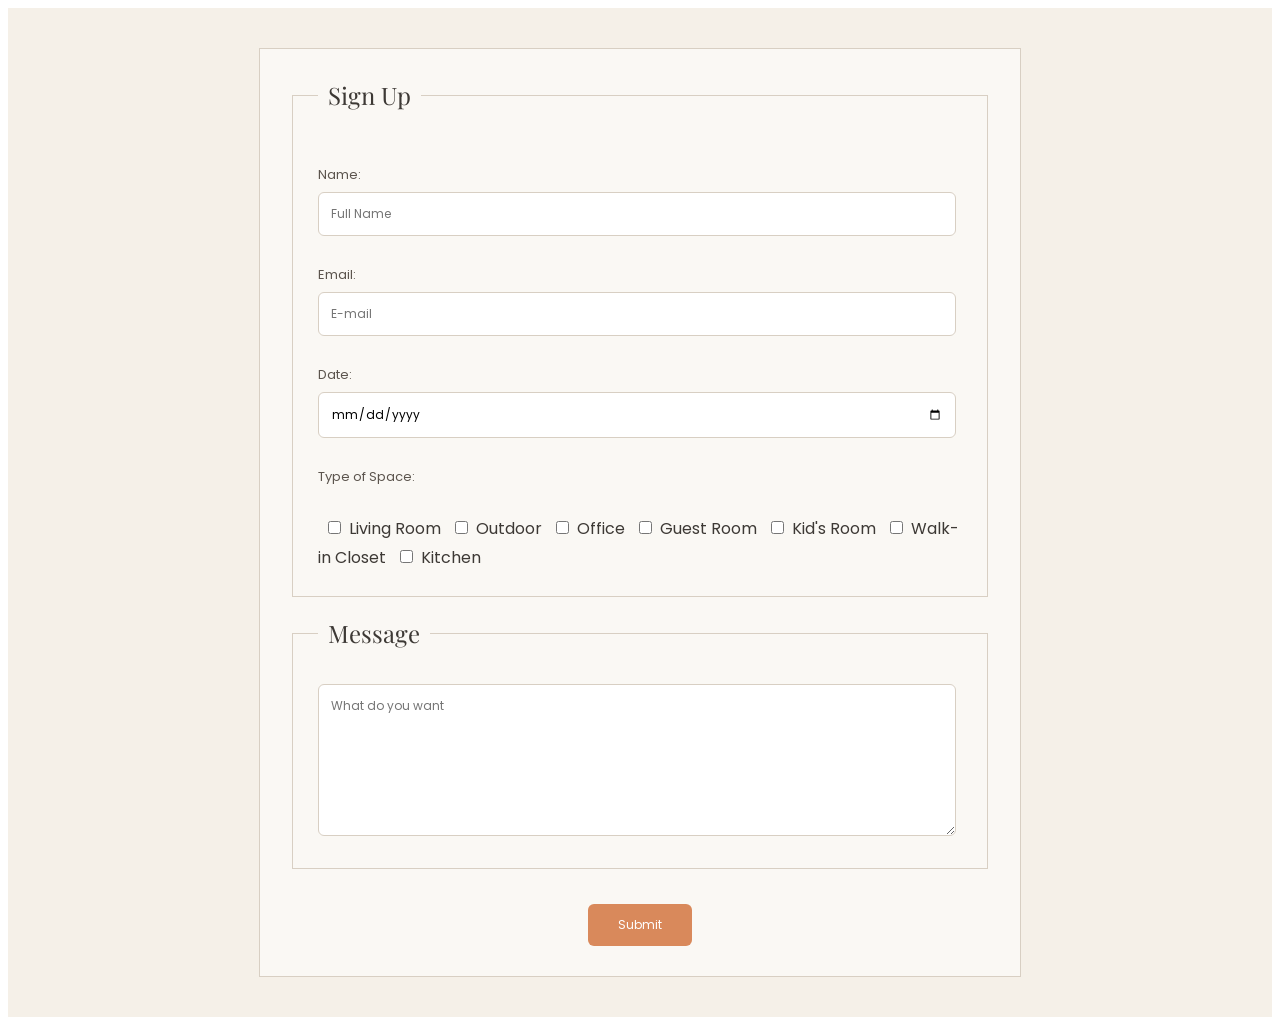
==== form.html @ 8cd54d10 "save" ====
<!DOCTYPE html>
<html lang="en">
<head>
    <meta charset="UTF-8">
    <meta name="viewport" content="width=device-width, initial-scale=1.0">
    <title> Book Designer</title>
    <link rel="stylesheet" href="sheet.css">
</head>
<body>
    <form action="mailto:chinazaekperechukwu47@gmail.com" method="post">
        <fieldset class="sign3">
      <fieldset class="sign">
        <legend >Sign Up</legend><br> 
        <label for="Text"> Name:</label>
        <input type="text" id="Text" name="name" placeholder="Full Name" required class="text"/><br />
        <br />
        <label for="Email"> Email: </label>
        <input type="email" id="Email" name="email" placeholder="E-mail" required class="mail"/><br />
        <br />
        <label for="date"> Date: </label>
        <input type="date" id="date" name="date" required><br> <br>
        <label for="space"> Type of Space: </label><br> <br>
        <input type="checkbox" name="space" value="living-room">
        Living Room
        <input type="checkbox" name="space" value="outdoor">
        Outdoor
        <input type="checkbox" name="space" value="office">
        Office
        <input type="checkbox" name="space" value="guest-room">
        Guest Room
        <input type="checkbox" name="space" value="kids-room">
        Kid's Room
        <input type="checkbox" name="space" value="walk-in-closet">
        Walk-in Closet
        <input type="checkbox" name="space" value="kitchen">
        Kitchen
      </fieldset>
      <fieldset class="sign2">  
        <legend> Message </legend>
        <label for="message"></label> 
        <textarea id="message" name="message" rows="7" cols="70" placeholder="What do you want"></textarea> <br> 
      </fieldset> <br>
       <button type="submit">Submit</button>
      </fieldset>
        
    </form>
    
</body>
</html>
---- sheet.css ----
@import url('https://fonts.googleapis.com/css2?family=Playfair+Display:wght@400;500;600&family=Poppins:wght@400;500;600&display=swap');

form {
    background-color: #f5f0e8;
    padding: 40px;
    font-family: 'Poppins', sans-serif;
    color: #3d3935;
}

.sign3 {
    max-width: 700px;
    margin: auto;
    border: 1px solid #d8cfc3;
    padding: 30px;
    background-color: #faf8f4;
}

.sign {
    border: 1px solid #d8cfc3;
    padding: 25px;
}

.sign2 {
    border: 1px solid #d8cfc3;
    padding: 25px;
    margin-top: 20px;
}

legend {
    font-family: 'Playfair Display', serif;
    font-size: 24px;
    color: #3d3935;
    padding: 0 10px;
}

label {
    font-size: 13px;
    color: #5c554e;
}

.text,
.mail,
input[type="date"] {
    width: 95%;
    padding: 12px;
    margin-top: 6px;
    border: 1px solid #d8cfc3;
    border-radius: 6px;
    background-color: white;
    font-family: 'Poppins', sans-serif;
    font-size: 12px;
    outline: none;
}

textarea {
    width: 95%;
    padding: 12px;
    margin-top: 10px;
    border: 1px solid #d8cfc3;
    border-radius: 6px;
    resize: vertical;
    font-family: 'Poppins', sans-serif;
    font-size: 12px;
    outline: none;
}

.text:focus,
.mail:focus,
input[type="date"]:focus,
textarea:focus {
    border-color: #d9895b;
}

input[type="checkbox"] {
    accent-color: #d9895b;
    margin: 8px 4px 8px 10px;
}

button {
    display: block;
    margin: 10px auto 0;
    padding: 12px 30px;
    border: none;
    border-radius: 6px;
    background-color: #d9895b;
    color: white;
    font-family: 'Poppins', sans-serif;
    font-size: 12px;
    cursor: pointer;
    transition: 0.3s ease;
}

button:hover {
    background-color: #bd7048;
    transform: translateY(-2px);
}

@media screen and (min-width: 768px) and (max-width: 1024px) {

    form {
        padding: 30px;
    }

    .sign3 {
        max-width: 600px;
        padding: 25px;
    }

    .sign,
    .sign2 {
        padding: 20px;
    }

    legend {
        font-size: 22px;
    }

    label {
        font-size: 13px;
    }

    .text,
    .mail,
    input[type="date"] {
        width: 94%;
        padding: 11px;
    }

    textarea {
        width: 94%;
        padding: 11px;
    }

    button {
        padding: 11px 28px;
    }
}

@media screen and (max-width: 767px) {

    form {
        padding: 15px;
    }

    .sign3 {
        width: auto;
        max-width: 100%;
        padding: 15px;
    }

    .sign,
    .sign2 {
        padding: 15px;
    }

    .sign2 {
        margin-top: 15px;
    }

    legend {
        font-size: 19px;
        padding: 0 6px;
    }

    label {
        font-size: 12px;
    }

    .text,
    .mail,
    input[type="date"] {
        width: 90%;
        padding: 10px;
        font-size: 11px;
    }

    textarea {
        width: 90%;
        padding: 10px;
        font-size: 11px;
    }

    input[type="checkbox"] {
        margin: 7px 3px 7px 5px;
    }

    button {
        padding: 11px 25px;
        font-size: 11px;
    }
}
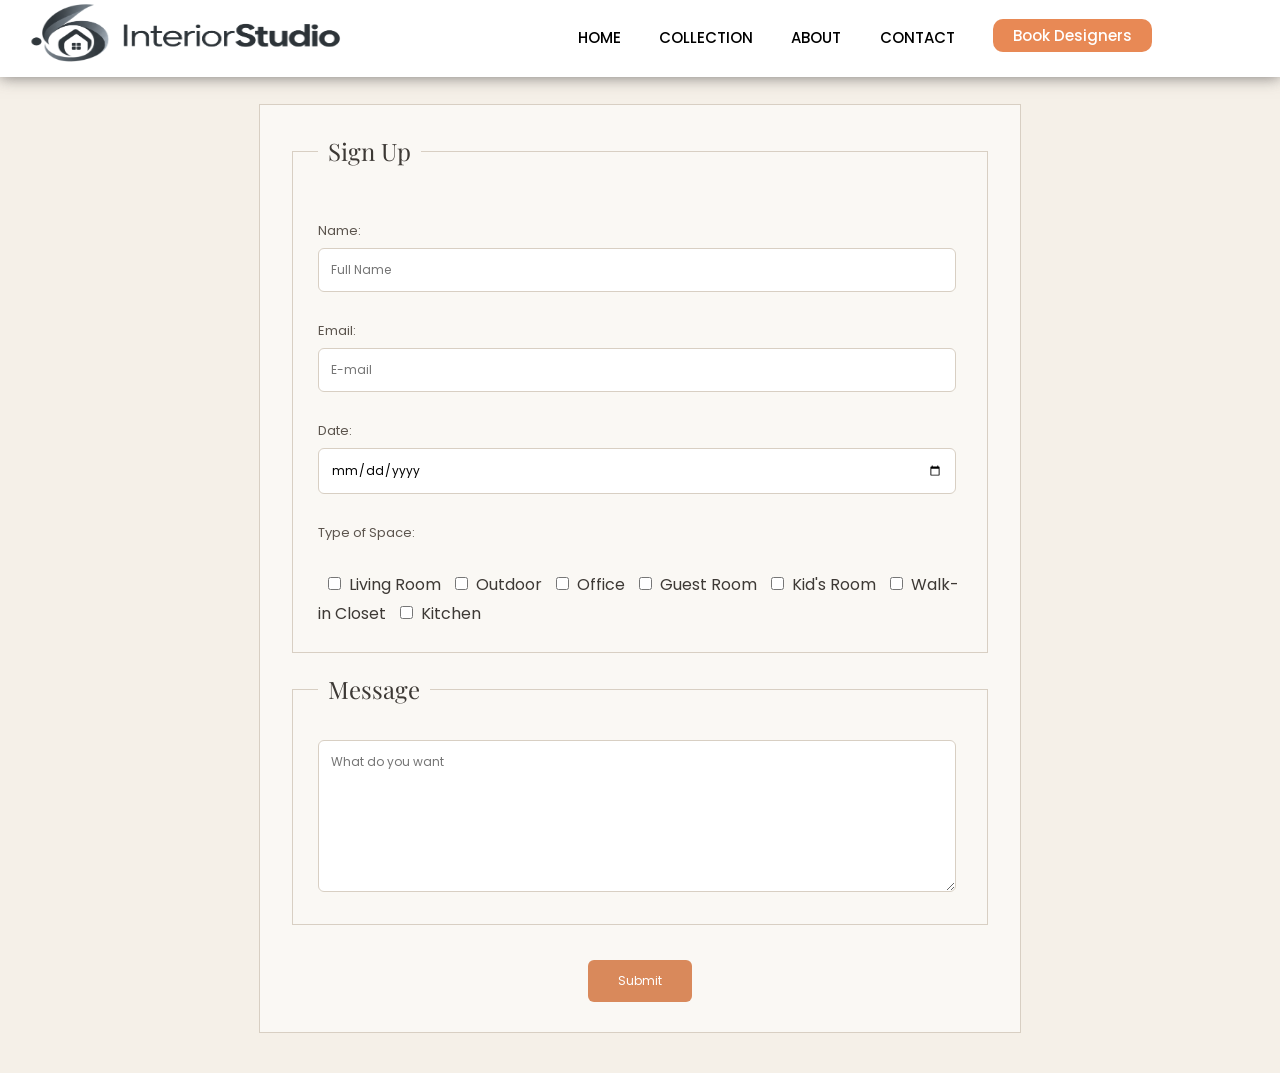
==== commit a02d4c27: "upload" ====
--- a/form.html
+++ b/form.html
@@ -5,8 +5,29 @@
     <meta name="viewport" content="width=device-width, initial-scale=1.0">
     <title> Book Designer</title>
     <link rel="stylesheet" href="sheet.css">
+    <link rel="stylesheet" href="style.css">
 </head>
 <body>
+  <section>
+        <div id="nav">
+           <img src="./images/logo.png" alt="logo"  id="logo">
+
+           <input type="checkbox" id="menu">
+
+           <label for="menu" class="hamburger">
+             <i class='bx bx-menu'></i>
+           </label>
+         <nav>
+            <ul>
+                <a href="./index.html" > HOME </a>
+                <a href="./index.html"> COLLECTION</a>
+                <a href="./index.html" > ABOUT </a>
+                <a href="./inquiry.html"> CONTACT </a>
+                <a href="form.html"  id="book"> Book Designers </a> 
+            </ul>
+         </nav>        
+        </div>        
+    </section>
     <form action="mailto:chinazaekperechukwu47@gmail.com" method="post">
         <fieldset class="sign3">
       <fieldset class="sign">
--- a/sheet.css
+++ b/sheet.css
@@ -13,6 +13,7 @@
     border: 1px solid #d8cfc3;
     padding: 30px;
     background-color: #faf8f4;
+    margin-top: 5vw;
 }
 
 .sign {
@@ -104,6 +105,7 @@
     .sign3 {
         max-width: 600px;
         padding: 25px;
+        margin-top: 5vw;
     }
 
     .sign,
@@ -146,6 +148,7 @@
         width: auto;
         max-width: 100%;
         padding: 15px;
+        margin-top: 25vw;
     }
 
     .sign,
--- a/style.css
+++ b/style.css
@@ -0,0 +1,722 @@
+html{
+    scroll-behavior: smooth;
+}
+body{
+    margin: 0;
+    padding: 0;
+}
+
+#menu {
+    display: none;
+}
+
+.hamburger {
+    display: none;
+}
+
+#nav{
+    background-color: white;
+    display: flex;
+    width: 100vw;
+    height: 6vw;
+    position: fixed;
+    top: 0;
+    left: 0;
+    z-index: 1000;
+    box-shadow: 0px 0px 15px rgba(84, 80, 80, 0.765);
+}
+
+#logo{
+    width: 25vw;
+    height: 5vw;
+    margin-left: 2vw;
+}
+
+nav ul{
+    display: flex;
+    list-style: none;
+    gap: 3vw ;
+    margin-left: 15vw ;
+    margin-top: 2vw;
+}
+
+nav ul a{
+    font-family: poppins;
+    color: black;
+    font-size: 15px;
+    font-weight: 500;
+    text-decoration: none;
+    transform: ease;
+}
+
+nav ul a:active{
+    color:  #E88955 ;
+     
+}
+
+#book{
+    background-color: #E88955;
+    color: white;
+    border: none;
+    border-radius: 10px;
+    padding: 5px 20px;
+    text-decoration: none;
+    display: block;
+    margin-top: -0.5vw;
+    color:white ;
+    cursor: pointer;
+    transition: 0.3s ease;
+}
+
+#book:hover{
+    background-color: #94979c;
+    transform: translateY(-2px);
+}
+
+#body1{
+    background-image: url("./images/first.png");
+    background-repeat: no-repeat;
+    background-position: center;
+    background-size: cover;
+    height: 40vw;
+    justify-content: center;
+    align-content: center;
+    animation:slideLeft 0.8s ease-out forwards ;
+}
+
+#h2{
+    font-family: playfair Display;
+    font-size: 45px;
+    font-weight: 500;
+    margin-left: 2vw;
+    animation: slideLeft 0.8s ease-out 0.2s forwards;
+    
+}
+
+#body1 p{
+    font-family: poppins;
+    font-size: 16px;
+    font-weight: 400;
+    margin-left: 2vw;
+    animation: slideLeft 0.8s ease-out 0.4s forwards;
+}
+
+#body1 a{
+    font-family: poppins;
+    font-size: 18px;
+    font-weight: 500;
+    margin-left: 2vw;
+    background-color: #E88955;
+    color: white;
+    border: none;
+    border-radius: 10px;
+    padding: 10px 10px;
+    text-decoration: none;
+    animation: slideLeft 0.8s ease-out 0.8s forwards;
+    cursor: pointer;
+    transition: 0.3s ease;
+}
+
+#body1 a:hover{
+    background-color: #94979c;
+    transform: translateY(-2px);
+}
+
+@keyframes slideLeft {
+    from {
+        transform: translateX(-80px);
+        opacity: 0;
+    }
+
+    to {
+        transform: translateX(0);
+        opacity: 1;
+    }
+}
+
+#grid{
+    display: flex;
+    gap: 1vw;
+}
+
+#jpg{
+    height: 15vw;
+    width: 30vw;
+    margin-left: 2vw;
+    margin-top: -3vw;
+    background-color: white;
+    box-shadow: 0px 0px 15px rgba(84, 80, 80, 0.765);
+    border-radius: 10px;
+    z-index: 100;
+}
+
+#jpg:hover{
+    transform: translateY(-5px) scale(1.05);
+}
+
+#jpeg{
+    display: flex;
+    font-family: poppins;
+    font-size: 20px;
+    font-weight: bold;
+    
+}
+
+
+#jpeg h4{
+    margin-left: 2vw;
+}
+#png{
+    width: 7vw;
+    height: 7vw;
+    margin-left: 1vw;
+    margin-top: 1vw;
+    
+}
+
+#lorem{
+    margin-left: 9vw;
+    margin-top: -3vw;
+    font-family: poppins;
+}
+
+#but{
+    font-family: poppins;
+    padding: 5px 20px;
+    margin-left: 10vw;
+    background-color: #94979c;
+    border: none;
+    border-radius: 10px;
+    text-decoration: none;
+    color: black;
+    cursor: pointer;
+    transition: 0.3s ease;
+}
+
+#but:hover{
+    background-color: #E88955;
+    transform: translateY(-2px);
+}
+
+#feat{
+    margin-top: 10vw;
+    margin-left: 5vw;
+    font-family: playfair display;
+    font-size: 23px;
+    font-weight: 500;
+}
+
+#red{
+    display: flex;
+    gap: 2.5vw;
+    margin-left: 3vw;
+}
+
+#read{
+    border-radius: 10px;
+    background-color: white;
+    box-shadow: 0px 0px 15px rgba(84, 80, 80, 0.765);
+    width: 21vw ;
+    height: 25vw;
+    margin-top: 1vw;
+}
+
+#read:hover{
+    transform: translateY(-5px) scale(1.1);
+    /* border: 1.5px solid #E88955; */
+}
+
+#read p:first-of-type{
+    font-family: poppins;
+    font-size: 15px;
+    font-weight: bold;
+    margin-top: -0.1vw;
+    text-align: center;
+}
+
+#read p{
+    font-family: poppins;
+    font-size: 15px;
+    font-weight: 400;
+    margin-top: -0.1vw;
+    text-align: center;
+
+}
+
+#elit1{
+    width: 21.1vw;
+    height: 17vw;
+    border-radius: 10px 10px 0px 0px;
+}
+
+#elit{
+    width: 21vw;
+    height: 17vw;
+    border-radius: 10px 10px 0px 0px;
+}
+
+#foot{
+    background-image: url("./images/coffee.png");
+    background-size: cover;
+    background-position: center;
+    background-repeat: no-repeat;
+    height: 45vw;
+    display: flex;
+    margin-top: 10vw ;
+}
+
+img{
+    width: 18vw;
+    border-radius:10px 10px 0px 0px ;
+}
+
+#last{
+    /* border: 2px solid red; */
+    width: 30vw;
+    height: 20vw;
+    margin-left: 4vw;
+    margin-top: 10vw;
+}
+
+#update{
+    font-family: playfair Display;
+    font-size: 25px;
+    font-weight: bold;
+    color: white;
+}
+
+#last p{
+    font-family: poppins;
+    font-size: 16px;
+    font-weight: 600;
+    color: white;
+    line-height: 2vw;
+}
+
+#ty{
+    padding: 10px 25px;
+    background-color: #E88955;
+    border: none;
+    border-radius: 10px;
+    font-family: poppins; 
+    display: inline-block;
+    margin-top: 0.05vw;
+    text-decoration: none;
+    color: black;
+    cursor: pointer;
+    transition: 0.3s ease;
+}
+#ty:active{
+    background-color: #94979c;
+    transform: translateY(-2px);
+}
+
+#alt{
+    background-color: white;
+    border-radius: 10px;
+    height: 33vw;
+    width: 18vw;
+    margin-left: 2vw;
+    margin-top: 5vw;
+    text-align: center;
+    box-shadow: 0px 0px 15px rgba(84, 80, 80, 0.765) ;
+    transition: 0.3s ease;
+    
+}
+
+#alt:hover{
+    transform: translateY(-10px);
+}
+
+#alt p{
+    font-family: poppins;
+    font-size: 13px;
+}
+
+#ton{
+    padding: 5px 25px;
+    background-color: #E88955;
+    border: none;
+    border-radius: 10px;
+    font-family: poppins;
+    text-decoration: none;
+    color: black;
+    cursor: pointer;
+    transition: 0.3s ease;
+}
+
+#ton:hover{
+    background-color: #94979c;
+     transform: translateY(-2px);
+}
+
+#h5{
+    font-family: poppins;
+    font-size: 15px;
+    font-weight: bold;
+    margin-top:  -0.5px;
+}
+
+@media screen and (max-width: 1024px) and (min-width: 768px) {
+
+    #nav {
+        height: 8vw;
+    }
+
+    #logo {
+        width: 28vw;
+        height: 6vw;
+    }
+
+
+    nav ul {
+        gap: 2vw;
+        margin-left: 7vw;
+        margin-top: 2.5vw;
+    }
+
+    nav ul a {
+        font-size: 13px;
+    }
+
+    #book {
+        padding: 5px 15px;
+    }
+
+    #body1 {
+        height: 55vw;
+    }
+
+    #h2 {
+        font-size: 40px;
+    }
+
+    #body1 p {
+        font-size: 14px;
+    }
+
+    #body1 a {
+        font-size: 15px;
+    }
+
+    #grid {
+        gap: 2vw;
+        flex-wrap: wrap;
+        justify-content: center;
+    }
+
+    #jpg {
+        width: 28vw;
+        height: 18vw;
+        margin-left: 0;
+    }
+
+    #png {
+        width: 6vw;
+        height: 6vw;
+    }
+
+    #jpeg {
+        font-size: 16px;
+    }
+
+    #lorem {
+        font-size: 11px;
+        margin-left: 8vw;
+    }
+
+    #but {
+        margin-left: 8vw;
+    }
+
+    #feat {
+        margin-top: 12vw;
+        font-size: 22px;
+    }
+
+    #red {
+        gap: 2vw;
+        flex-wrap: wrap;
+        justify-content: center;
+        margin-left: 0;
+    }
+
+    #read {
+        width: 28vw;
+        height: 32vw;
+    }
+
+    #elit1,
+    #elit {
+        width: 100%;
+        height: 21vw;
+    }
+
+    #read p {
+        font-size: 12px;
+    }
+
+    #foot {
+        height: 60vw;
+        flex-wrap: wrap;
+    }
+
+    #last {
+        width: 35vw;
+        height: auto;
+        margin-left: 5vw;
+        margin-top: 10vw;
+    }
+
+    #update {
+        font-size: 23px;
+    }
+
+    #last p {
+        font-size: 13px;
+        line-height: 2.5vw;
+    }
+
+    #alt {
+        width: 20vw;
+        height: 38vw;
+        margin-top: 7vw;
+    }
+
+    #alt p {
+        font-size: 11px;
+    }
+}
+
+@media screen and (max-width: 767px) {
+ body {
+    margin: 0;
+    padding: 0;
+}
+
+#nav {
+    height: 16vw;
+    display: flex;
+    align-items: center;
+    justify-content: space-between;
+    padding: 0 5vw;
+}
+
+#logo {
+    width: 40vw;
+    height: auto;
+    margin-left: 0;
+}
+
+#menu {
+    display: none;
+}
+
+.hamburger {
+    display: block;
+    font-size: 40px;
+    color: #3d3935;
+    cursor: pointer;
+    z-index: 1001;
+    margin-right: 7vw;
+    margin-top: 3vw;
+}
+
+nav {
+    position: absolute;
+    top: 16vw;
+    left: 0;
+    width: 100%;
+    background-color: white;
+    display: none;
+}
+
+nav ul {
+    display: flex;
+    flex-direction: column;
+    width: 100%;
+    gap: 0;
+    margin: 0;
+    padding: 0;
+}
+
+nav ul a {
+    font-size: 13px;
+    width: 100%;
+    padding: 5vw 0;
+    text-align: center;
+}
+
+#menu:checked ~ nav {
+    display: block;
+}
+
+#book {
+    display: block;
+    width: auto;
+    margin: 0;
+    border-radius: 0;
+    padding: 5vw 0;
+}
+
+    #body1 {
+        height: 100vw;
+        margin-top: 16vw;
+        background-position: center;
+    }
+
+    #h2 {
+        font-size: 32px;
+        margin-left: 5vw;
+    }
+
+    #body1 p {
+        font-size: 12px;
+        color: white;
+        margin-left: 5vw;
+        margin-right: 5vw;
+    }
+
+    #body1 a {
+        font-size: 13px;
+        margin-left: 5vw;
+        padding: 8px 12px;
+        display: inline-block;
+        margin-top: 2vw;
+    }
+   
+    #grid {
+        display: flex;
+        flex-direction: column;
+        align-items: center;
+        gap: 5vw;
+    }
+
+    #jpg {
+        width: 80vw;
+        height: 35vw;
+        margin-left: 0;
+        margin-top: 5vw;
+    }
+
+    #png {
+        width: 15vw;
+        height: 15vw;
+        margin-left: 4vw;
+        margin-top: 6vw;
+    }
+
+    #jpeg {
+        font-size: 16px;
+    }
+
+    #jpeg h4 {
+        margin-left: 4vw;
+    }
+
+    #lorem {
+        font-size: 10px;
+        margin-left: 23vw;
+        margin-top: -6vw;
+    }
+
+    #but {
+        font-size: 10px;
+        margin-left: 23vw;
+        padding: 5px 15px;
+        display: inline-block;
+        margin-top: 1vw;
+    }
+
+    #feat {
+        margin-top: 15vw;
+        margin-left: 5vw;
+        font-size: 22px;
+    }
+
+    #red {
+        flex-direction: column;
+        align-items: center;
+        gap: 7vw;
+        margin-left: 0;
+    }
+
+    #read {
+        width: 75vw;
+        height: 85vw;
+    }
+
+    #elit1,
+    #elit {
+        width: 100%;
+        height: 60vw;
+    }
+
+    #read p:first-of-type {
+        font-size: 14px;
+        margin-top: 3vw;
+    }
+
+    #read p {
+        font-size: 11px;
+    }
+
+    #foot {
+        height: auto;
+        min-height: 150vw;
+
+        display: flex;
+        flex-direction: column;
+        align-items: center;
+
+        padding-top: 10vw;
+    }
+
+    #last {
+        width: 80vw;
+        height: auto;
+
+        margin-left: 0;
+        margin-top: 5vw;
+
+        text-align: center;
+    }
+
+    #update {
+        font-size: 24px;
+    }
+
+    #last p {
+        font-size: 12px;
+        line-height: 6vw;
+    }
+
+    #ty {
+        font-size: 11px;
+    }
+
+    #alt {
+        width: 65vw;
+        height: 85vw;
+        margin-left: 0;
+        margin-top: 5vw;
+    }
+
+    #alt img{
+        width:100%;
+        height: 50vw;
+    }
+
+    #alt p {
+        font-size: 11px;
+    }
+
+    #ton {
+        font-size: 11px;
+        margin-top: 2vw;
+    }
+
+    #h5 {
+        font-size: 13px;
+    }
+}
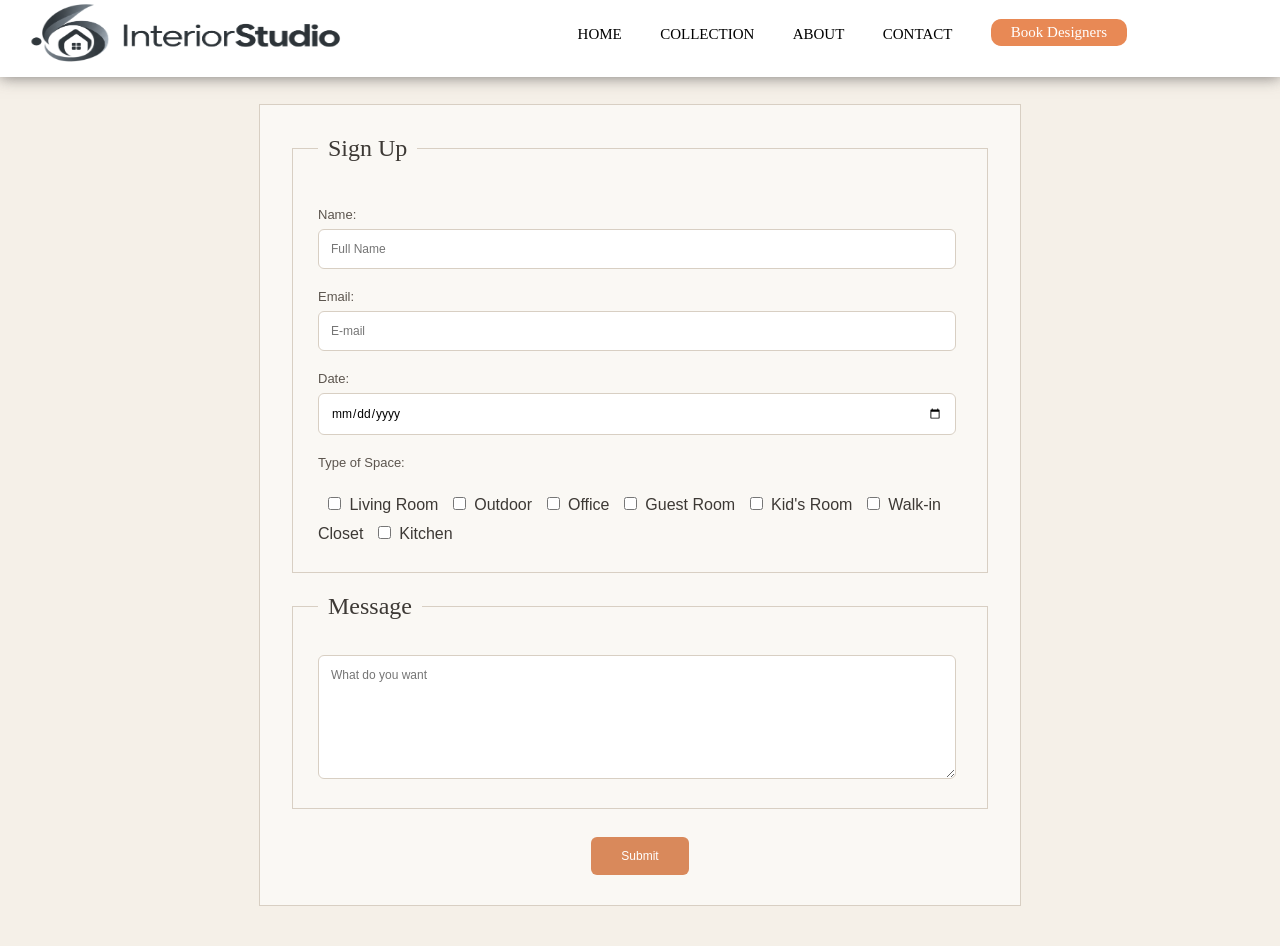
==== commit d81cdbd5: "favorite" ====
--- a/form.html
+++ b/form.html
@@ -4,8 +4,10 @@
     <meta charset="UTF-8">
     <meta name="viewport" content="width=device-width, initial-scale=1.0">
     <title> Book Designer</title>
-    <link rel="stylesheet" href="sheet.css">
     <link rel="stylesheet" href="style.css">
+    <link href='https://unpkg.com/boxicons@2.1.4/css/boxicons.min.css' rel='stylesheet'>
+    <link rel="icon" href="./images/favicon.ico">
+    
 </head>
 <body>
   <section>
@@ -20,8 +22,8 @@
          <nav>
             <ul>
                 <a href="./index.html" > HOME </a>
-                <a href="./index.html"> COLLECTION</a>
-                <a href="./index.html" > ABOUT </a>
+                <a href="#feat"> COLLECTION</a>
+                <a href="#grid" > ABOUT </a>
                 <a href="./inquiry.html"> CONTACT </a>
                 <a href="form.html"  id="book"> Book Designers </a> 
             </ul>
--- a/style.css
+++ b/style.css
@@ -517,7 +517,7 @@
     font-size: 40px;
     color: #3d3935;
     cursor: pointer;
-    z-index: 1001;
+    z-index: 1301;
     margin-right: 7vw;
     margin-top: 3vw;
 }
@@ -719,4 +719,650 @@
     #h5 {
         font-size: 13px;
     }
+    
+
+}
+
+@import url('https://fonts.googleapis.com/css2?family=Playfair+Display:wght@400;500;600&family=Poppins:wght@400;500;600&display=swap');
+
+form {
+    background-color: #f5f0e8;
+    padding: 40px;
+    font-family: 'Poppins', sans-serif;
+    color: #3d3935;
+}
+
+.sign3 {
+    max-width: 700px;
+    margin: auto;
+    border: 1px solid #d8cfc3;
+    padding: 30px;
+    background-color: #faf8f4;
+    margin-top: 5vw;
+}
+
+.sign {
+    border: 1px solid #d8cfc3;
+    padding: 25px;
+}
+
+.sign2 {
+    border: 1px solid #d8cfc3;
+    padding: 25px;
+    margin-top: 20px;
+}
+
+legend {
+    font-family: 'Playfair Display', serif;
+    font-size: 24px;
+    color: #3d3935;
+    padding: 0 10px;
+}
+
+label {
+    font-size: 13px;
+    color: #5c554e;
+}
+
+.text,
+.mail,
+input[type="date"] {
+    width: 95%;
+    padding: 12px;
+    margin-top: 6px;
+    border: 1px solid #d8cfc3;
+    border-radius: 6px;
+    background-color: white;
+    font-family: 'Poppins', sans-serif;
+    font-size: 12px;
+    outline: none;
+}
+
+textarea {
+    width: 95%;
+    padding: 12px;
+    margin-top: 10px;
+    border: 1px solid #d8cfc3;
+    border-radius: 6px;
+    resize: vertical;
+    font-family: 'Poppins', sans-serif;
+    font-size: 12px;
+    outline: none;
+}
+
+.text:focus,
+.mail:focus,
+input[type="date"]:focus,
+textarea:focus {
+    border-color: #d9895b;
+}
+
+input[type="checkbox"] {
+    accent-color: #d9895b;
+    margin: 8px 4px 8px 10px;
+}
+
+button {
+    display: block;
+    margin: 10px auto 0;
+    padding: 12px 30px;
+    border: none;
+    border-radius: 6px;
+    background-color: #d9895b;
+    color: white;
+    font-family: 'Poppins', sans-serif;
+    font-size: 12px;
+    cursor: pointer;
+    transition: 0.3s ease;
+}
+
+button:hover {
+    background-color: #bd7048;
+    transform: translateY(-2px);
+}
+
+@media screen and (min-width: 768px) and (max-width: 1024px) {
+
+    form {
+        padding: 30px;
+    }
+
+    .sign3 {
+        max-width: 600px;
+        padding: 25px;
+        margin-top: 5vw;
+    }
+
+    .sign,
+    .sign2 {
+        padding: 20px;
+    }
+
+    legend {
+        font-size: 22px;
+    }
+
+    label {
+        font-size: 13px;
+    }
+
+    .text,
+    .mail,
+    input[type="date"] {
+        width: 94%;
+        padding: 11px;
+    }
+
+    textarea {
+        width: 94%;
+        padding: 11px;
+    }
+
+    button {
+        padding: 11px 28px;
+    }
+}
+
+@media screen and (max-width: 767px) {
+
+    form {
+        padding: 15px;
+    }
+
+    .sign3 {
+        width: auto;
+        max-width: 100%;
+        padding: 15px;
+        margin-top: 25vw;
+    }
+
+    .sign,
+    .sign2 {
+        padding: 15px;
+    }
+
+    .sign2 {
+        margin-top: 15px;
+    }
+
+    legend {
+        font-size: 19px;
+        padding: 0 6px;
+    }
+
+    label {
+        font-size: 12px;
+    }
+
+    .text,
+    .mail,
+    input[type="date"] {
+        width: 90%;
+        padding: 10px;
+        font-size: 11px;
+    }
+
+    textarea {
+        width: 90%;
+        padding: 10px;
+        font-size: 11px;
+    }
+
+    input[type="checkbox"] {
+        margin: 7px 3px 7px 5px;
+    }
+
+    button {
+        padding: 11px 25px;
+        font-size: 11px;
+    }
+}
+
+/
+
+* {
+    margin: 0;
+    padding: 0;
+    box-sizing: border-box;
+}
+
+body {
+    background-color: #f8f4ee;
+    color: #3d3935;
+    font-family: 'Poppins', sans-serif;    
+    /* border: 10px solid red !important; */
+}
+
+
+#head1 {
+    text-align: center;
+    padding: 7vw 5vw 5vw;
+    margin-top: 5vw;
+}
+
+#head1 p:first-child {
+    color: #d9895b;
+    font-size: 12px;
+    letter-spacing: 2px;
+    text-transform: uppercase;
+    margin-bottom: 1vw;
+}
+
+#head1 p:nth-child(2) {
+    font-family: 'Playfair Display', serif;
+    font-size: 3vw;
+    font-weight: 500;
+    color: #3d3935;
+    margin-bottom: 1.5vw;
+}
+
+#head1 p:nth-child(3) {
+    max-width: 550px;
+    margin: auto;
+    font-size: 12px;
+    line-height: 1.8;
+    color: #77706a;
+}
+
+#get {
+    width: 90vw;
+    margin: 2vw auto 7vw;
+    padding: 4vw;
+    background-color: #eee7dc;
+}
+
+#get > p {
+    text-align: center;
+    font-family: 'Playfair Display', serif;
+    font-size: 2.3vw;
+    color: #3d3935;
+    margin-bottom: 3vw;
+}
+
+#get2 {
+    display: flex;
+    align-items: center;
+    justify-content: space-between;
+    gap: 3vw;
+}
+
+#get3 {
+    width: 20vw;
+    min-height: 13vw;
+    padding: 2vw 1.5vw;
+    background-color: #faf8f4;
+    text-align: center;
+    border: 1px solid #ddd4c8;
+    transition: 0.3s ease;
+}
+
+#get3:hover {
+    transform: translateY(-6px);
+    box-shadow: 0 10px 25px rgba(61, 57, 53, 0.10);
+}
+
+#get3 img {
+    width: 35px;
+    height: 35px;
+    object-fit: contain;
+    margin-bottom: 1vw;
+}
+
+#get3 p:nth-child(2) {
+    font-size: 14px;
+    font-weight: 600;
+    color: #3d3935;
+    margin-bottom: 0.6vw;
+}
+
+#get3 p:nth-child(3) {
+    font-size: 12px;
+    color: #181818;
+}
+
+#get2 > img {
+    width: 14vw;
+}
+
+#second {
+    width: 90vw;
+    margin: 0 auto 7vw;
+    text-align: center;
+}
+
+#second > p:first-child {
+    font-family: 'Playfair Display', serif;
+    font-size: 3vw;
+    color: #3d3935;
+    margin-bottom: 1vw;
+}
+
+#second > p:nth-child(2) {
+    font-size: 13px;
+    color: #77706a;
+    margin-bottom: 3vw;
+}
+
+#s2 {
+    display: flex;
+    justify-content: center;
+    gap: 2vw;
+}
+
+#s3 {
+    width: 26vw;
+    height: auto;
+    overflow: hidden;
+    background-color: #eee7dc;
+    border: 1px solid #ddd4c8;
+    transition: 0.4s ease;
+}
+
+#s3:hover {
+    transform: translateY(-8px);
+    box-shadow: 0 12px 30px rgba(61, 57, 53, 0.15);
+}
+
+#s3 img {
+    width: 100%;
+    height: 100%;
+    object-fit: contain;
+    display: block;
+    transition: 0.5s ease;
+}
+
+#s3:hover img {
+    transform: scale(1.04);
+}
+
+#foot {
+    position: relative;
+    height: 22vw;
+    padding: 4vw 6vw;
+    display: flex;
+    align-items: center;
+    gap: 2vw;
+    background-image: url("./images/coffee.png");
+    background-size: cover;
+    background-position: center;
+}
+
+#foot::before {
+    content: "";
+    position: absolute;
+    inset: 0;
+    background: rgba(248, 244, 238, 0.88);
+}
+
+#foot2,
+#foot > div {
+    position: relative;
+    width: 20vw;
+    text-align: center;
+}
+
+#foot2 i {
+    font-size: 30px;
+    color: #d9895b;
+    margin-bottom: 1vw;
+}
+
+#foot2 p:nth-child(2),
+#foot > div p:nth-child(2) {
+    font-family: 'Playfair Display', serif;
+    font-size: 20px;
+    color: #3d3935;
+    margin-bottom: 0.8vw;
+}
+
+#foot2 p:nth-child(3),
+#foot > div p:nth-child(3) {
+    font-size: 12px;
+    line-height: 1.7;
+    color: #77706a;
+    color: #d9895b;
+}
+
+#fom{
+    text-decoration: none;
+    color: #181818;
+}
+
+@media screen and (min-width: 768px) and (max-width: 1024px) {
+
+    #head1 {
+        padding: 8vw 5vw 6vw;
+        margin-top: 5vw;
+    }
+
+    #head1 p:nth-child(2) {
+        font-size: 4vw;
+    }
+
+    #head1 p:nth-child(3) {
+        max-width: 600px;
+        font-size: 13px;
+    }
+
+    #get {
+        width: 90vw;
+        padding: 5vw 4vw;
+        margin-bottom: 8vw;
+    }
+
+    #get > p {
+        font-size: 3vw;
+        margin-bottom: 4vw;
+    }
+
+    #get2 {
+        gap: 2vw;
+    }
+
+    #get3 {
+        width: 20vw;
+        min-height: 17vw;
+        padding: 2.5vw 1.5vw;
+    }
+
+    #get3 img {
+        width: 35px;
+        height: 35px;
+        margin-bottom: 1.5vw;
+    }
+
+    #get3 p:nth-child(2) {
+        font-size: 13px;
+    }
+
+    #get3 p:nth-child(3) {
+        font-size: 11px;
+    }
+
+    #get2 > img {
+        width: 13vw;
+    }
+
+    #second {
+        width: 90vw;
+        margin-bottom: 8vw;
+    }
+
+    #second > p:first-child {
+        font-size: 4vw;
+    }
+
+    #second > p:nth-child(2) {
+        font-size: 12px;
+        margin-bottom: 4vw;
+    }
+
+    #s2 {
+        gap: 2vw;
+    }
+
+    #s3 {
+        width: 27vw;
+        height: 50vw;
+    }
+
+    #foot {
+        height: 28vw;
+        padding: 5vw 5vw;
+        gap: 2vw;
+    }
+
+    #foot2,
+    #foot > div {
+        width: 20vw;
+    }
+
+    #foot2 i {
+        font-size: 28px;
+    }
+
+    #foot2 p:nth-child(2),
+    #foot > div p:nth-child(2) {
+        font-size: 18px;
+    }
+
+    #foot2 p:nth-child(3),
+    #foot > div p:nth-child(3) {
+        font-size: 11px;
+    }
+}
+
+@media screen and (max-width: 767px) {
+
+    #head1 {
+        padding: 12vw 6vw 8vw;
+        margin-top: 15vw;
+    }
+
+    #head1 p:first-child {
+        font-size: 10px;
+        letter-spacing: 1.5px;
+        margin-bottom: 3vw;
+    }
+
+    #head1 p:nth-child(2) {
+        font-size: 8vw;
+        margin-bottom: 3vw;
+    }
+
+    #head1 p:nth-child(3) {
+        max-width: 90%;
+        font-size: 11px;
+        line-height: 1.7;
+    }
+
+    #get {
+        width: 90vw;
+        margin: 5vw auto 12vw;
+        padding: 8vw 5vw;
+    }
+
+    #get > p {
+        font-size: 6vw;
+        margin-bottom: 7vw;
+    }
+
+    #get2 {
+        display: flex;
+        flex-direction: column;
+        gap: 5vw;
+    }
+
+    #get3 {
+        width: 100%;
+        min-height: auto;
+        padding: 6vw 4vw;
+    }
+
+    #get3 img {
+        width: 35px;
+        height: 35px;
+        margin-bottom: 3vw;
+    }
+
+    #get3 p:nth-child(2) {
+        font-size: 14px;
+        margin-bottom: 2vw;
+    }
+
+    #get3 p:nth-child(3) {
+        font-size: 11px;
+    }
+
+    #get2 > img {
+        width: 30vw;
+        height: auto;
+    }
+
+    #second {
+        width: 90vw;
+        margin: 0 auto 12vw;
+    }
+
+    #second > p:first-child {
+        font-size: 7vw;
+        margin-bottom: 3vw;
+    }
+
+    #second > p:nth-child(2) {
+        font-size: 11px;
+        line-height: 1.7;
+        margin-bottom: 7vw;
+    }
+
+    #s2 {
+        display: flex;
+        flex-direction: column;
+        align-items: center;
+        gap: 5vw;
+    }
+
+    #s3 {
+        width: 85vw;
+        height: auto;
+    }
+
+    #s3 img {
+        width: 100%;
+        height: auto;
+    }
+
+    #foot {
+        height: auto;
+        min-height: 100vw;
+        padding: 12vw 6vw;
+        display: flex;
+        flex-direction: column;
+        justify-content: center;
+        gap: 10vw;
+    }
+
+    #foot2,
+    #foot > div {
+        width: 100%;
+    }
+
+    #foot2 i {
+        font-size: 30px;
+        margin-bottom: 3vw;
+    }
+
+    #foot2 p:nth-child(2),
+    #foot > div p:nth-child(2) {
+        font-size: 19px;
+        margin-bottom: 2vw;
+    }
+
+    #foot2 p:nth-child(3),
+    #foot > div p:nth-child(3) {
+        font-size: 11px;
+        line-height: 1.7;
+    }
+
+    
 }
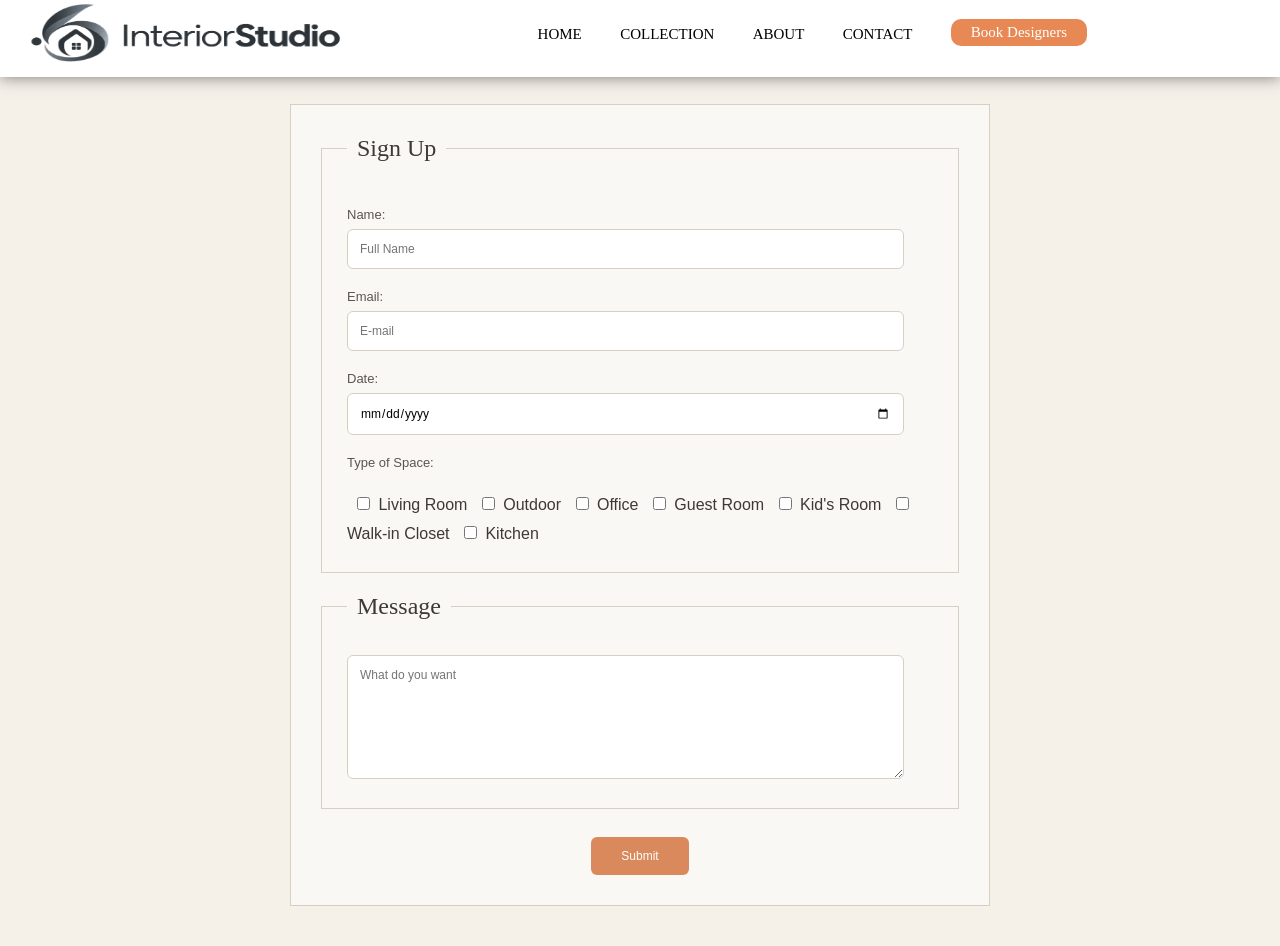
==== commit 18f4063b: "stress" ====
--- a/form.html
+++ b/form.html
@@ -22,8 +22,8 @@
          <nav>
             <ul>
                 <a href="./index.html" > HOME </a>
-                <a href="#feat"> COLLECTION</a>
-                <a href="#grid" > ABOUT </a>
+                <a href="./index.html#feat"> COLLECTION</a>
+                <a href="./index.html#grid" > ABOUT </a>
                 <a href="./inquiry.html"> CONTACT </a>
                 <a href="form.html"  id="book"> Book Designers </a> 
             </ul>
--- a/style.css
+++ b/style.css
@@ -918,7 +918,7 @@
     }
 }
 
-/
+
 
 * {
     margin: 0;
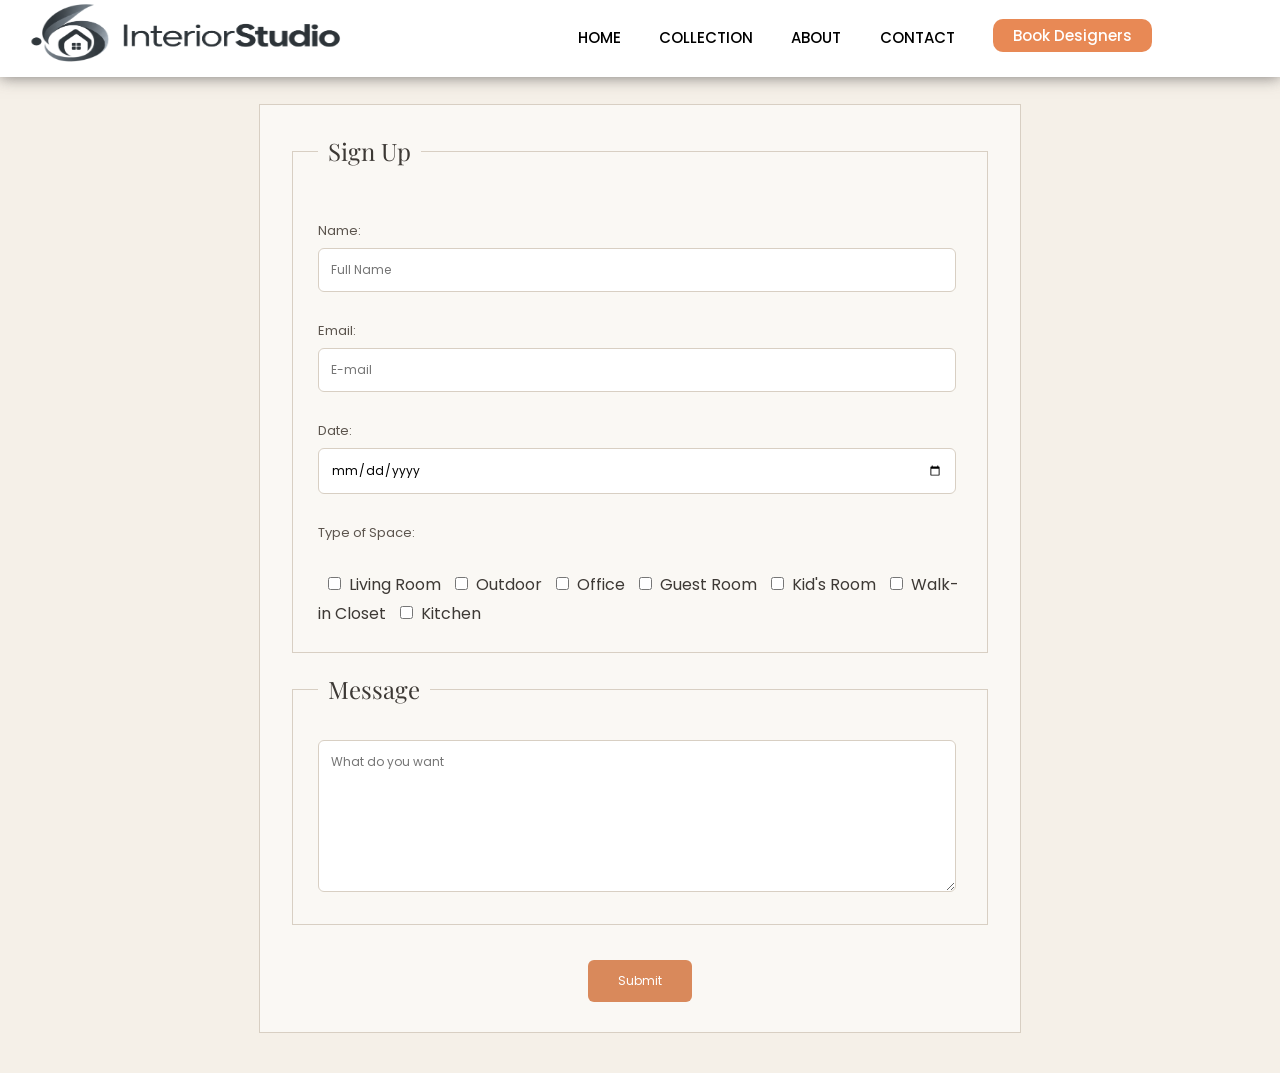
==== commit ef24f1dc: "resign" ====
--- a/form.html
+++ b/form.html
@@ -5,6 +5,7 @@
     <meta name="viewport" content="width=device-width, initial-scale=1.0">
     <title> Book Designer</title>
     <link rel="stylesheet" href="style.css">
+    <link rel="stylesheet" href="sheet.css">
     <link href='https://unpkg.com/boxicons@2.1.4/css/boxicons.min.css' rel='stylesheet'>
     <link rel="icon" href="./images/favicon.ico">
     
--- a/style.css
+++ b/style.css
@@ -106,6 +106,8 @@
     font-size: 18px;
     font-weight: 500;
     margin-left: 2vw;
+    display: inline-block;
+    margin-top: 2vw;
     background-color: #E88955;
     color: white;
     border: none;
@@ -723,646 +725,3 @@
 
 }
 
-@import url('https://fonts.googleapis.com/css2?family=Playfair+Display:wght@400;500;600&family=Poppins:wght@400;500;600&display=swap');
-
-form {
-    background-color: #f5f0e8;
-    padding: 40px;
-    font-family: 'Poppins', sans-serif;
-    color: #3d3935;
-}
-
-.sign3 {
-    max-width: 700px;
-    margin: auto;
-    border: 1px solid #d8cfc3;
-    padding: 30px;
-    background-color: #faf8f4;
-    margin-top: 5vw;
-}
-
-.sign {
-    border: 1px solid #d8cfc3;
-    padding: 25px;
-}
-
-.sign2 {
-    border: 1px solid #d8cfc3;
-    padding: 25px;
-    margin-top: 20px;
-}
-
-legend {
-    font-family: 'Playfair Display', serif;
-    font-size: 24px;
-    color: #3d3935;
-    padding: 0 10px;
-}
-
-label {
-    font-size: 13px;
-    color: #5c554e;
-}
-
-.text,
-.mail,
-input[type="date"] {
-    width: 95%;
-    padding: 12px;
-    margin-top: 6px;
-    border: 1px solid #d8cfc3;
-    border-radius: 6px;
-    background-color: white;
-    font-family: 'Poppins', sans-serif;
-    font-size: 12px;
-    outline: none;
-}
-
-textarea {
-    width: 95%;
-    padding: 12px;
-    margin-top: 10px;
-    border: 1px solid #d8cfc3;
-    border-radius: 6px;
-    resize: vertical;
-    font-family: 'Poppins', sans-serif;
-    font-size: 12px;
-    outline: none;
-}
-
-.text:focus,
-.mail:focus,
-input[type="date"]:focus,
-textarea:focus {
-    border-color: #d9895b;
-}
-
-input[type="checkbox"] {
-    accent-color: #d9895b;
-    margin: 8px 4px 8px 10px;
-}
-
-button {
-    display: block;
-    margin: 10px auto 0;
-    padding: 12px 30px;
-    border: none;
-    border-radius: 6px;
-    background-color: #d9895b;
-    color: white;
-    font-family: 'Poppins', sans-serif;
-    font-size: 12px;
-    cursor: pointer;
-    transition: 0.3s ease;
-}
-
-button:hover {
-    background-color: #bd7048;
-    transform: translateY(-2px);
-}
-
-@media screen and (min-width: 768px) and (max-width: 1024px) {
-
-    form {
-        padding: 30px;
-    }
-
-    .sign3 {
-        max-width: 600px;
-        padding: 25px;
-        margin-top: 5vw;
-    }
-
-    .sign,
-    .sign2 {
-        padding: 20px;
-    }
-
-    legend {
-        font-size: 22px;
-    }
-
-    label {
-        font-size: 13px;
-    }
-
-    .text,
-    .mail,
-    input[type="date"] {
-        width: 94%;
-        padding: 11px;
-    }
-
-    textarea {
-        width: 94%;
-        padding: 11px;
-    }
-
-    button {
-        padding: 11px 28px;
-    }
-}
-
-@media screen and (max-width: 767px) {
-
-    form {
-        padding: 15px;
-    }
-
-    .sign3 {
-        width: auto;
-        max-width: 100%;
-        padding: 15px;
-        margin-top: 25vw;
-    }
-
-    .sign,
-    .sign2 {
-        padding: 15px;
-    }
-
-    .sign2 {
-        margin-top: 15px;
-    }
-
-    legend {
-        font-size: 19px;
-        padding: 0 6px;
-    }
-
-    label {
-        font-size: 12px;
-    }
-
-    .text,
-    .mail,
-    input[type="date"] {
-        width: 90%;
-        padding: 10px;
-        font-size: 11px;
-    }
-
-    textarea {
-        width: 90%;
-        padding: 10px;
-        font-size: 11px;
-    }
-
-    input[type="checkbox"] {
-        margin: 7px 3px 7px 5px;
-    }
-
-    button {
-        padding: 11px 25px;
-        font-size: 11px;
-    }
-}
-
-
-
-* {
-    margin: 0;
-    padding: 0;
-    box-sizing: border-box;
-}
-
-body {
-    background-color: #f8f4ee;
-    color: #3d3935;
-    font-family: 'Poppins', sans-serif;    
-    /* border: 10px solid red !important; */
-}
-
-
-#head1 {
-    text-align: center;
-    padding: 7vw 5vw 5vw;
-    margin-top: 5vw;
-}
-
-#head1 p:first-child {
-    color: #d9895b;
-    font-size: 12px;
-    letter-spacing: 2px;
-    text-transform: uppercase;
-    margin-bottom: 1vw;
-}
-
-#head1 p:nth-child(2) {
-    font-family: 'Playfair Display', serif;
-    font-size: 3vw;
-    font-weight: 500;
-    color: #3d3935;
-    margin-bottom: 1.5vw;
-}
-
-#head1 p:nth-child(3) {
-    max-width: 550px;
-    margin: auto;
-    font-size: 12px;
-    line-height: 1.8;
-    color: #77706a;
-}
-
-#get {
-    width: 90vw;
-    margin: 2vw auto 7vw;
-    padding: 4vw;
-    background-color: #eee7dc;
-}
-
-#get > p {
-    text-align: center;
-    font-family: 'Playfair Display', serif;
-    font-size: 2.3vw;
-    color: #3d3935;
-    margin-bottom: 3vw;
-}
-
-#get2 {
-    display: flex;
-    align-items: center;
-    justify-content: space-between;
-    gap: 3vw;
-}
-
-#get3 {
-    width: 20vw;
-    min-height: 13vw;
-    padding: 2vw 1.5vw;
-    background-color: #faf8f4;
-    text-align: center;
-    border: 1px solid #ddd4c8;
-    transition: 0.3s ease;
-}
-
-#get3:hover {
-    transform: translateY(-6px);
-    box-shadow: 0 10px 25px rgba(61, 57, 53, 0.10);
-}
-
-#get3 img {
-    width: 35px;
-    height: 35px;
-    object-fit: contain;
-    margin-bottom: 1vw;
-}
-
-#get3 p:nth-child(2) {
-    font-size: 14px;
-    font-weight: 600;
-    color: #3d3935;
-    margin-bottom: 0.6vw;
-}
-
-#get3 p:nth-child(3) {
-    font-size: 12px;
-    color: #181818;
-}
-
-#get2 > img {
-    width: 14vw;
-}
-
-#second {
-    width: 90vw;
-    margin: 0 auto 7vw;
-    text-align: center;
-}
-
-#second > p:first-child {
-    font-family: 'Playfair Display', serif;
-    font-size: 3vw;
-    color: #3d3935;
-    margin-bottom: 1vw;
-}
-
-#second > p:nth-child(2) {
-    font-size: 13px;
-    color: #77706a;
-    margin-bottom: 3vw;
-}
-
-#s2 {
-    display: flex;
-    justify-content: center;
-    gap: 2vw;
-}
-
-#s3 {
-    width: 26vw;
-    height: auto;
-    overflow: hidden;
-    background-color: #eee7dc;
-    border: 1px solid #ddd4c8;
-    transition: 0.4s ease;
-}
-
-#s3:hover {
-    transform: translateY(-8px);
-    box-shadow: 0 12px 30px rgba(61, 57, 53, 0.15);
-}
-
-#s3 img {
-    width: 100%;
-    height: 100%;
-    object-fit: contain;
-    display: block;
-    transition: 0.5s ease;
-}
-
-#s3:hover img {
-    transform: scale(1.04);
-}
-
-#foot {
-    position: relative;
-    height: 22vw;
-    padding: 4vw 6vw;
-    display: flex;
-    align-items: center;
-    gap: 2vw;
-    background-image: url("./images/coffee.png");
-    background-size: cover;
-    background-position: center;
-}
-
-#foot::before {
-    content: "";
-    position: absolute;
-    inset: 0;
-    background: rgba(248, 244, 238, 0.88);
-}
-
-#foot2,
-#foot > div {
-    position: relative;
-    width: 20vw;
-    text-align: center;
-}
-
-#foot2 i {
-    font-size: 30px;
-    color: #d9895b;
-    margin-bottom: 1vw;
-}
-
-#foot2 p:nth-child(2),
-#foot > div p:nth-child(2) {
-    font-family: 'Playfair Display', serif;
-    font-size: 20px;
-    color: #3d3935;
-    margin-bottom: 0.8vw;
-}
-
-#foot2 p:nth-child(3),
-#foot > div p:nth-child(3) {
-    font-size: 12px;
-    line-height: 1.7;
-    color: #77706a;
-    color: #d9895b;
-}
-
-#fom{
-    text-decoration: none;
-    color: #181818;
-}
-
-@media screen and (min-width: 768px) and (max-width: 1024px) {
-
-    #head1 {
-        padding: 8vw 5vw 6vw;
-        margin-top: 5vw;
-    }
-
-    #head1 p:nth-child(2) {
-        font-size: 4vw;
-    }
-
-    #head1 p:nth-child(3) {
-        max-width: 600px;
-        font-size: 13px;
-    }
-
-    #get {
-        width: 90vw;
-        padding: 5vw 4vw;
-        margin-bottom: 8vw;
-    }
-
-    #get > p {
-        font-size: 3vw;
-        margin-bottom: 4vw;
-    }
-
-    #get2 {
-        gap: 2vw;
-    }
-
-    #get3 {
-        width: 20vw;
-        min-height: 17vw;
-        padding: 2.5vw 1.5vw;
-    }
-
-    #get3 img {
-        width: 35px;
-        height: 35px;
-        margin-bottom: 1.5vw;
-    }
-
-    #get3 p:nth-child(2) {
-        font-size: 13px;
-    }
-
-    #get3 p:nth-child(3) {
-        font-size: 11px;
-    }
-
-    #get2 > img {
-        width: 13vw;
-    }
-
-    #second {
-        width: 90vw;
-        margin-bottom: 8vw;
-    }
-
-    #second > p:first-child {
-        font-size: 4vw;
-    }
-
-    #second > p:nth-child(2) {
-        font-size: 12px;
-        margin-bottom: 4vw;
-    }
-
-    #s2 {
-        gap: 2vw;
-    }
-
-    #s3 {
-        width: 27vw;
-        height: 50vw;
-    }
-
-    #foot {
-        height: 28vw;
-        padding: 5vw 5vw;
-        gap: 2vw;
-    }
-
-    #foot2,
-    #foot > div {
-        width: 20vw;
-    }
-
-    #foot2 i {
-        font-size: 28px;
-    }
-
-    #foot2 p:nth-child(2),
-    #foot > div p:nth-child(2) {
-        font-size: 18px;
-    }
-
-    #foot2 p:nth-child(3),
-    #foot > div p:nth-child(3) {
-        font-size: 11px;
-    }
-}
-
-@media screen and (max-width: 767px) {
-
-    #head1 {
-        padding: 12vw 6vw 8vw;
-        margin-top: 15vw;
-    }
-
-    #head1 p:first-child {
-        font-size: 10px;
-        letter-spacing: 1.5px;
-        margin-bottom: 3vw;
-    }
-
-    #head1 p:nth-child(2) {
-        font-size: 8vw;
-        margin-bottom: 3vw;
-    }
-
-    #head1 p:nth-child(3) {
-        max-width: 90%;
-        font-size: 11px;
-        line-height: 1.7;
-    }
-
-    #get {
-        width: 90vw;
-        margin: 5vw auto 12vw;
-        padding: 8vw 5vw;
-    }
-
-    #get > p {
-        font-size: 6vw;
-        margin-bottom: 7vw;
-    }
-
-    #get2 {
-        display: flex;
-        flex-direction: column;
-        gap: 5vw;
-    }
-
-    #get3 {
-        width: 100%;
-        min-height: auto;
-        padding: 6vw 4vw;
-    }
-
-    #get3 img {
-        width: 35px;
-        height: 35px;
-        margin-bottom: 3vw;
-    }
-
-    #get3 p:nth-child(2) {
-        font-size: 14px;
-        margin-bottom: 2vw;
-    }
-
-    #get3 p:nth-child(3) {
-        font-size: 11px;
-    }
-
-    #get2 > img {
-        width: 30vw;
-        height: auto;
-    }
-
-    #second {
-        width: 90vw;
-        margin: 0 auto 12vw;
-    }
-
-    #second > p:first-child {
-        font-size: 7vw;
-        margin-bottom: 3vw;
-    }
-
-    #second > p:nth-child(2) {
-        font-size: 11px;
-        line-height: 1.7;
-        margin-bottom: 7vw;
-    }
-
-    #s2 {
-        display: flex;
-        flex-direction: column;
-        align-items: center;
-        gap: 5vw;
-    }
-
-    #s3 {
-        width: 85vw;
-        height: auto;
-    }
-
-    #s3 img {
-        width: 100%;
-        height: auto;
-    }
-
-    #foot {
-        height: auto;
-        min-height: 100vw;
-        padding: 12vw 6vw;
-        display: flex;
-        flex-direction: column;
-        justify-content: center;
-        gap: 10vw;
-    }
-
-    #foot2,
-    #foot > div {
-        width: 100%;
-    }
-
-    #foot2 i {
-        font-size: 30px;
-        margin-bottom: 3vw;
-    }
-
-    #foot2 p:nth-child(2),
-    #foot > div p:nth-child(2) {
-        font-size: 19px;
-        margin-bottom: 2vw;
-    }
-
-    #foot2 p:nth-child(3),
-    #foot > div p:nth-child(3) {
-        font-size: 11px;
-        line-height: 1.7;
-    }
-
-    
-}
--- a/sheet.css
+++ b/sheet.css
@@ -0,0 +1,194 @@
+@import url('https://fonts.googleapis.com/css2?family=Playfair+Display:wght@400;500;600&family=Poppins:wght@400;500;600&display=swap');
+
+form {
+    background-color: #f5f0e8;
+    padding: 40px;
+    font-family: 'Poppins', sans-serif;
+    color: #3d3935;
+}
+
+.sign3 {
+    max-width: 700px;
+    margin: auto;
+    border: 1px solid #d8cfc3;
+    padding: 30px;
+    background-color: #faf8f4;
+    margin-top: 5vw;
+}
+
+.sign {
+    border: 1px solid #d8cfc3;
+    padding: 25px;
+}
+
+.sign2 {
+    border: 1px solid #d8cfc3;
+    padding: 25px;
+    margin-top: 20px;
+}
+
+legend {
+    font-family: 'Playfair Display', serif;
+    font-size: 24px;
+    color: #3d3935;
+    padding: 0 10px;
+}
+
+label {
+    font-size: 13px;
+    color: #5c554e;
+}
+
+.text,
+.mail,
+input[type="date"] {
+    width: 95%;
+    padding: 12px;
+    margin-top: 6px;
+    border: 1px solid #d8cfc3;
+    border-radius: 6px;
+    background-color: white;
+    font-family: 'Poppins', sans-serif;
+    font-size: 12px;
+    outline: none;
+}
+
+textarea {
+    width: 95%;
+    padding: 12px;
+    margin-top: 10px;
+    border: 1px solid #d8cfc3;
+    border-radius: 6px;
+    resize: vertical;
+    font-family: 'Poppins', sans-serif;
+    font-size: 12px;
+    outline: none;
+}
+
+.text:focus,
+.mail:focus,
+input[type="date"]:focus,
+textarea:focus {
+    border-color: #d9895b;
+}
+
+input[type="checkbox"] {
+    accent-color: #d9895b;
+    margin: 8px 4px 8px 10px;
+}
+
+button {
+    display: block;
+    margin: 10px auto 0;
+    padding: 12px 30px;
+    border: none;
+    border-radius: 6px;
+    background-color: #d9895b;
+    color: white;
+    font-family: 'Poppins', sans-serif;
+    font-size: 12px;
+    cursor: pointer;
+    transition: 0.3s ease;
+}
+
+button:hover {
+    background-color: #bd7048;
+    transform: translateY(-2px);
+}
+
+@media screen and (min-width: 768px) and (max-width: 1024px) {
+
+    form {
+        padding: 30px;
+    }
+
+    .sign3 {
+        max-width: 600px;
+        padding: 25px;
+        margin-top: 5vw;
+    }
+
+    .sign,
+    .sign2 {
+        padding: 20px;
+    }
+
+    legend {
+        font-size: 22px;
+    }
+
+    label {
+        font-size: 13px;
+    }
+
+    .text,
+    .mail,
+    input[type="date"] {
+        width: 94%;
+        padding: 11px;
+    }
+
+    textarea {
+        width: 94%;
+        padding: 11px;
+    }
+
+    button {
+        padding: 11px 28px;
+    }
+}
+
+@media screen and (max-width: 767px) {
+
+    form {
+        padding: 15px;
+    }
+
+    .sign3 {
+        width: auto;
+        max-width: 100%;
+        padding: 15px;
+        margin-top: 25vw;
+    }
+
+    .sign,
+    .sign2 {
+        padding: 15px;
+    }
+
+    .sign2 {
+        margin-top: 15px;
+    }
+
+    legend {
+        font-size: 19px;
+        padding: 0 6px;
+    }
+
+    label {
+        font-size: 12px;
+    }
+
+    .text,
+    .mail,
+    input[type="date"] {
+        width: 90%;
+        padding: 10px;
+        font-size: 11px;
+    }
+
+    textarea {
+        width: 90%;
+        padding: 10px;
+        font-size: 11px;
+    }
+
+    input[type="checkbox"] {
+        margin: 7px 3px 7px 5px;
+    }
+
+    button {
+        padding: 11px 25px;
+        font-size: 11px;
+    }
+}
